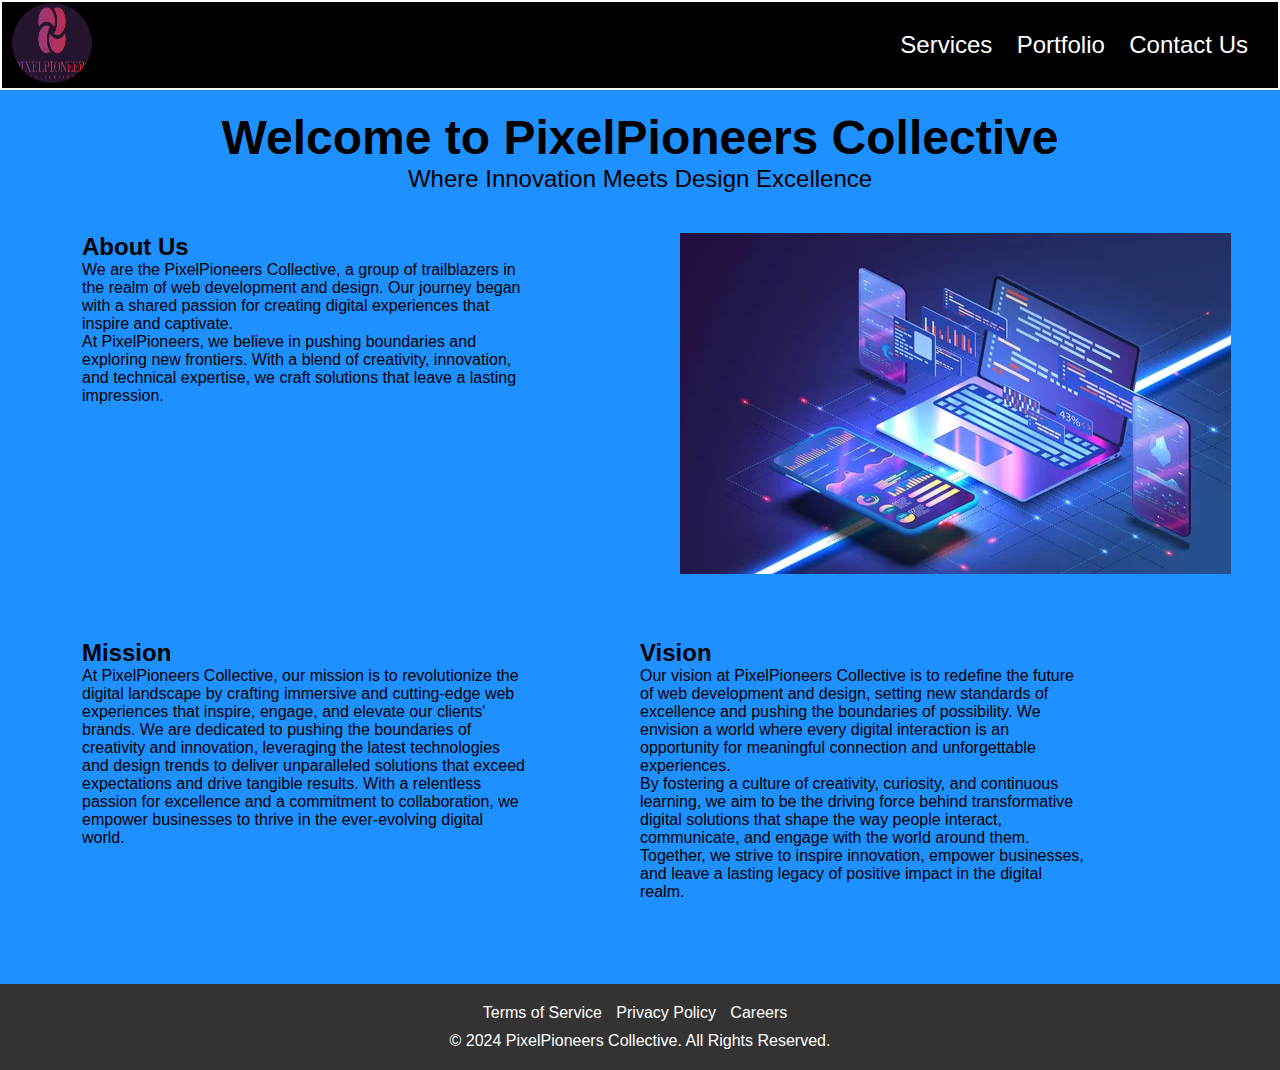
==== index.html @ dedfbb20 "human computer interaction" ====
<!DOCTYPE html>
<html lang="en">
<head>
  <meta charset="UTF-8">
  <meta name="viewport" content="width=device-width, initial-scale=1.0">
  <title>PixelPioneers Collective</title>
  <link rel="stylesheet" href="styles.css">
</head>
<body>
  <!-- Header Section -->
  <header id="navbar">
    <div><img id="logo" src="/images/Logo.png" alt="Logo">
    </div>

    <div id="bar" class="flex-item"><i class="fa fa-bars" aria-hidden="false"></i></div>

    <div id="nav_bar" class="flex-item">

      <nav>

        <ul>
          <li><a href="services.html">Services</a></li>
          <li><a href="portfolio.html">Portfolio</a></li>
          <li><a href="contact.html">Contact Us</a></li>
        </ul>
      </nav>
  </div>
    
  </header>

  <!-- Main Section -->
  <main>
    <!-- Hero Section -->
    <div class="hero">
      <h1>Welcome to PixelPioneers Collective</h1>
      <p>Where Innovation Meets Design Excellence</p>
    </div>

    <!-- About Section -->
    <div id="about" class="about">
      <div class="item-1"><h2>About Us</h2>
        <p>We are the PixelPioneers Collective, a group of trailblazers in the realm of web development and design. Our journey began with a shared passion for creating digital experiences that inspire and captivate.</p>
        <p>At PixelPioneers, we believe in pushing boundaries and exploring new frontiers. With a blend of creativity, innovation, and technical expertise, we craft solutions that leave a lasting impression.</p>
      </div>

      <div id="ditech" class="item-2"><img src="/images/home.png" alt="Digital Technology and Science Background">
      </div> 

      <div class="item-3"><h2>Mission</h2>
        <p>At PixelPioneers Collective, our mission is to revolutionize the digital landscape by crafting immersive and cutting-edge web experiences that inspire, engage, and elevate our clients' brands. 
        We are dedicated to pushing the boundaries of creativity and innovation, leveraging the latest technologies and design trends to deliver unparalleled solutions that exceed expectations and drive tangible results.
        With a relentless passion for excellence and a commitment to collaboration, we empower businesses to thrive in the ever-evolving digital world.</p>
      </div>

      <div class="item-4"><h2>Vision</h2>
        <p>Our vision at PixelPioneers Collective is to redefine the future of web development and design, setting new standards of excellence and pushing the boundaries of possibility.
        We envision a world where every digital interaction is an opportunity for meaningful connection and unforgettable experiences.</p> 
        <p>By fostering a culture of creativity, curiosity, and continuous learning, we aim to be the driving force behind transformative digital solutions that shape the way people interact, communicate, and engage with the world around them. 
        Together, we strive to inspire innovation, empower businesses, and leave a lasting legacy of positive impact in the digital realm.</p>
      </div>

    </div>
  </main>

  <!-- Footer Section -->
  <footer>
    <div class="footer-links">
      <a href="#">Terms of Service</a>
      <a href="#">Privacy Policy</a>
      <a href="#">Careers</a>
    </div>
    <div class="social-icons">
      <!-- Social Media Icons Go Here -->
    </div>
    <p>&copy; 2024 PixelPioneers Collective. All Rights Reserved.</p>
  </footer>
</body>
</html>
---- styles.css ----
/* Reset Styles */
* {
    margin: 0;
    padding: 0;
    box-sizing: border-box;
  }
  
  /* General Styles */
  body {
    font-family: Arial, sans-serif;
    background-color: dodgerblue;
    width: 100%;
    /* background-image: url(images/home.webp);
    background-repeat: no-repeat; */
    
  }
  
  /* Header Styles */
  #navbar {
    background-color: black;
    display: flex;
    align-items: center;
    justify-content: space-between;
    border: 2px solid white;
    color: white;
    padding: 10px;
    height: 90px;
  }

  /* div img {
    border: 2px solid yellow;
  } */

  
  nav ul {
    list-style-type: none;
    margin: 0;
    padding: 0;
    /* text-align: end; */
  }
  
  nav ul li {
    display: inline-block;
    margin-right: 20px;
    font-size: 24px;
  }
  
  nav ul li a {
    color: white;
    text-decoration: none;
    
  }

  nav ul li a:hover {
    color: purple;
    
  }

  /* nav ul li a:visited {
    color: chartreuse;
  } */
  
  .cta-button {
    background-color: #ff9900;
    color: #fff;
    padding: 10px 20px;
    text-decoration: none;
    border-radius: 5px;
  }
  
  .cta-button:hover {
    background-color: #ffcc00;
  }
  
  /* Main Section Styles */
  main {
    padding: 20px;
  }
  
  .hero {
    text-align: center;
    margin-bottom: 40px;
  }
  
  .hero h1 {
    font-size: 3em;
  }
  
  .hero p {
    font-size: 1.5em;
    margin-bottom: 20px;
  }
  
  .hero-cta {
    background-color: #ff9900;
    color: #fff;
    padding: 10px 20px;
    text-decoration: none;
    border-radius: 5px;
  }
  
  .hero-cta:hover {
    background-color: #ffcc00;
  }

  section h1 {
    color: purple;
    text-align: center;
    padding: 10px 0;
  }

  .services{
    display: grid;
    grid-template-columns: 30% 30% 30%;
    gap: 5% 5%;
  }
  
  .service {
    margin-bottom: 20px;
  }
  
  .service h3 {
    margin-bottom: 10px;
  }

  .testimonials {
    display: grid;
    grid-template-columns: 30% 30% 30%;
    gap: 5% 5%;
  }
  
  .project {
    margin-bottom: 40px;
  }
  
  .project img {
    max-width: 100%;
  }
  
  .project h3 {
    margin-bottom: 10px;
  }
  
  .article {
    margin-bottom: 40px;
  }
  
  .article h3 {
    margin-bottom: 10px;
  }

  .fa fa-bars {
    color: #fff;
  }
  
  /* .nav_bar {
    display: flex;
    align-items: end;
  } */
  
  /* Contact Form Styles */
  form input,
  form textarea {
    width: 100%;
    padding: 10px;
    margin-bottom: 10px;
  }
  
  form button {
    background-color: #ff9900;
    color: #fff;
    padding: 10px 20px;
    text-decoration: none;
    border-radius: 5px;
    border: none;
    cursor: pointer;
  }
  
  form button:hover {
    background-color: #ffcc00;
  }
  
  /* Footer Styles */
  footer {
    background-color: #333;
    color: #fff;
    text-align: center;
    padding: 20px;
  }
  
  .footer-links a {
    color: #fff;
    text-decoration: none;
    margin-right: 10px;
  }
  
  .social-icons {
    margin-top: 10px;
  }
  
  .social-icons img {
    width: 30px;
    margin-right: 10px;
  }

  #logo {
    width: 80px;
    height: 80px;
    border-radius: 50%;
    
  }

  .about {
    display: inline-grid;
    grid-template-columns: 40% 40%;
    padding-left: 5%;
    padding-right: 5%;
    row-gap: 10%;
    column-gap: 10%;
    width: 100%;
    margin-bottom: 10%;
    /* border: 2px solid yellow; */
  }

  /* .item-1 {
    border: 2px solid blue;
  }

  .item-2 {
    border: 2px solid blue;
  }

  .item-3 {
    border: 2px solid blue;
  }

  .item-4 {
    border: 2px solid blue;
    padding-left: 20px;
  } */

  #ditech {
    width: 700px;
    height: auto;
    margin-left: 40px;
  }

  @media screen and (max-width: 600px) {
    body {
      font-family: Arial, sans-serif;
      background-color: dodgerblue;
      width: 100%;
      margin: 0;
      text-align: center;
      box-sizing: border-box;
      padding: 10px 0;
    }

    #navbar {
      text-align: center;
      display: block;
      height: auto;
    }
    
    nav ul {
      list-style-type: none;
    }
    
    nav ul li {
      display: block;
      margin-top: 20px;
      font-size: 18px;
      text-align: center;
    }

    .about {
      display: block;
    }

    .services{
      display: flex;
      flex-wrap: nowrap;
    }

    .testimonials {
      display: flex;
      flex-wrap: wrap;
    }



    #ditech {
      width: 300px;
      height: 200px;
      border-radius: 50%;
      margin: 0;
    }

    footer {
      padding-top: 10px;
    }
  }
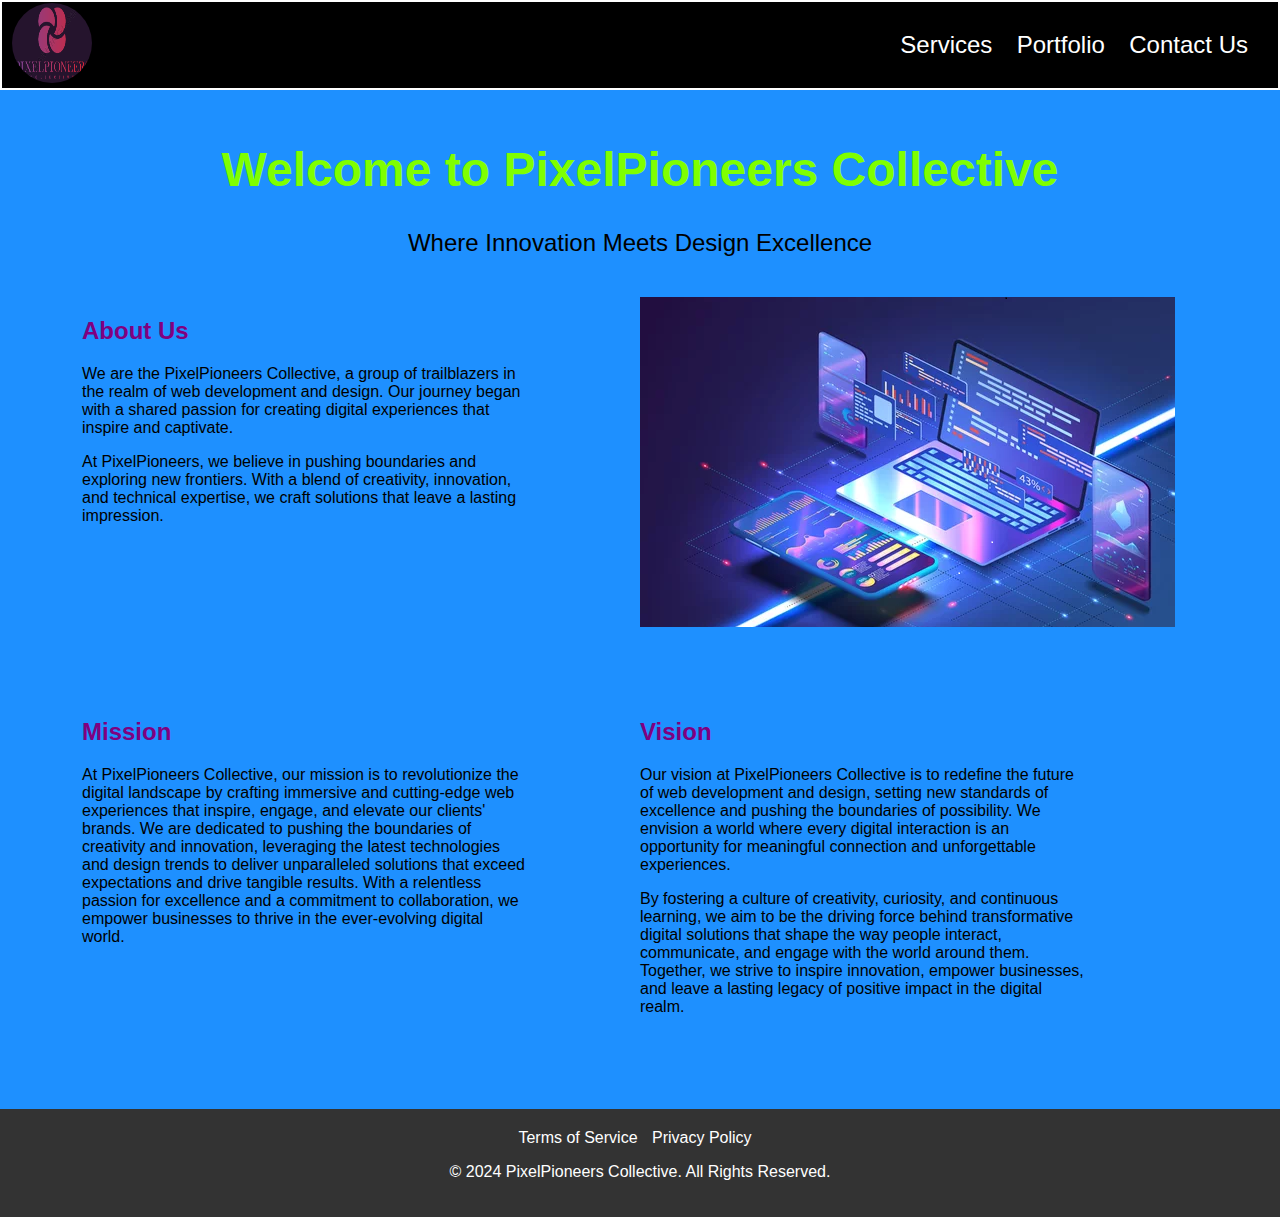
==== commit 463dda46: "Pixel updated" ====
--- a/index.html
+++ b/index.html
@@ -65,9 +65,8 @@
   <!-- Footer Section -->
   <footer>
     <div class="footer-links">
-      <a href="#">Terms of Service</a>
-      <a href="#">Privacy Policy</a>
-      <a href="#">Careers</a>
+      <a class="TermsOfService" href="/TermsOfService.html">Terms of Service</a>
+      <a class="PrivacyPolicy" href="/PrivacyPolicy.html">Privacy Policy</a>
     </div>
     <div class="social-icons">
       <!-- Social Media Icons Go Here -->
--- a/styles.css
+++ b/styles.css
@@ -1,7 +1,5 @@
 /* Reset Styles */
 * {
-    margin: 0;
-    padding: 0;
     box-sizing: border-box;
   }
   
@@ -10,8 +8,10 @@
     font-family: Arial, sans-serif;
     background-color: dodgerblue;
     width: 100%;
+    margin: 0;
     /* background-image: url(images/home.webp);
     background-repeat: no-repeat; */
+    /* border: 2px dashed yellowgreen; */
     
   }
   
@@ -59,7 +59,19 @@
   /* nav ul li a:visited {
     color: chartreuse;
   } */
-  
+
+  h1 {
+    color: chartreuse;
+    text-align: center;
+  }
+
+  h2 {
+    color: purple;
+  }
+  
+  main p {
+    color: black;
+  }
   .cta-button {
     background-color: #ff9900;
     color: #fff;
@@ -242,7 +254,92 @@
   #ditech {
     width: 700px;
     height: auto;
-    margin-left: 40px;
+  }
+
+  .terms {
+    padding: 20px;
+  }
+
+  .terms h2{
+    padding-bottom: 10px; 
+  }
+
+  .list {
+    list-style-type: none;
+    padding-top: 10px;
+  }
+
+  .list li {
+    text-align: left;
+    margin-left: 30px;
+  }
+
+  .contact-h2 {
+    text-align: center;
+    padding-bottom: 20px;
+  }
+
+  .contact-info {
+    padding-top: 10px;
+  }
+
+  .contact-details h3 {
+    padding-bottom: 20px;
+  }
+
+  .contact-details p {
+    padding-bottom: 20px;
+  }
+
+  .cList {
+    list-style-type: none;
+  }
+
+  .cList li {
+    padding: 20px;
+  }
+
+  .contact-form {
+    display:block;
+    text-align: center;
+    width: 80%;
+    padding-left: 20%;
+    padding-top: 20px;
+  }
+
+  .contact-form h3 {
+    padding-bottom: 10px;
+  }
+
+  .project {
+    display: flex;
+    flex-direction: row;
+    gap: 30px 10%;
+  }
+
+  .project div {
+    width: 45%;
+    padding-top: 20px;
+    padding-left: 10px;
+    /* border: 2px solid red; */
+
+  }
+
+  .TermsOfService:hover {
+    color: purple;
+  }
+
+  .PrivacyPolicy:hover {
+    color: purple;
+  }
+
+  #presentation {
+    font-size: 30px;
+    font-weight: 700;
+  }
+
+  #presentation:hover{
+    color: greenyellow;
   }
 
   @media screen and (max-width: 600px) {
@@ -273,31 +370,64 @@
       text-align: center;
     }
 
-    .about {
-      display: block;
+    .heading {
+      padding-top: 20px;
     }
 
     .services{
       display: flex;
+      flex-direction: column;
       flex-wrap: nowrap;
+    }
+
+    .service {
+      padding: 20px;
     }
 
     .testimonials {
       display: flex;
+      flex-direction: column;
       flex-wrap: wrap;
     }
 
+    .testimonial {
+      padding: 20px;
+    }
+
 
 
     #ditech {
-      width: 300px;
-      height: 200px;
-      border-radius: 50%;
-      margin: 0;
+      width: 400px;
+      padding-left: 0;
+      border: 2px dashed greenyellow;
     }
 
     footer {
       padding-top: 10px;
     }
-  }
+
+    .about {
+      border: 2px dotted purple;
+      display: block;
+      justify-content: center;
+      margin: 0;
+    }
+    
+    .about div {
+      padding: 20px 0;
+    }
+
+    .project {
+      display: flex;
+      flex-direction: column;
+      /* border: 2px solid red; */
+    }
+
+    .project div {
+      width: 100%;
+    }
+
+  }
+
+  
   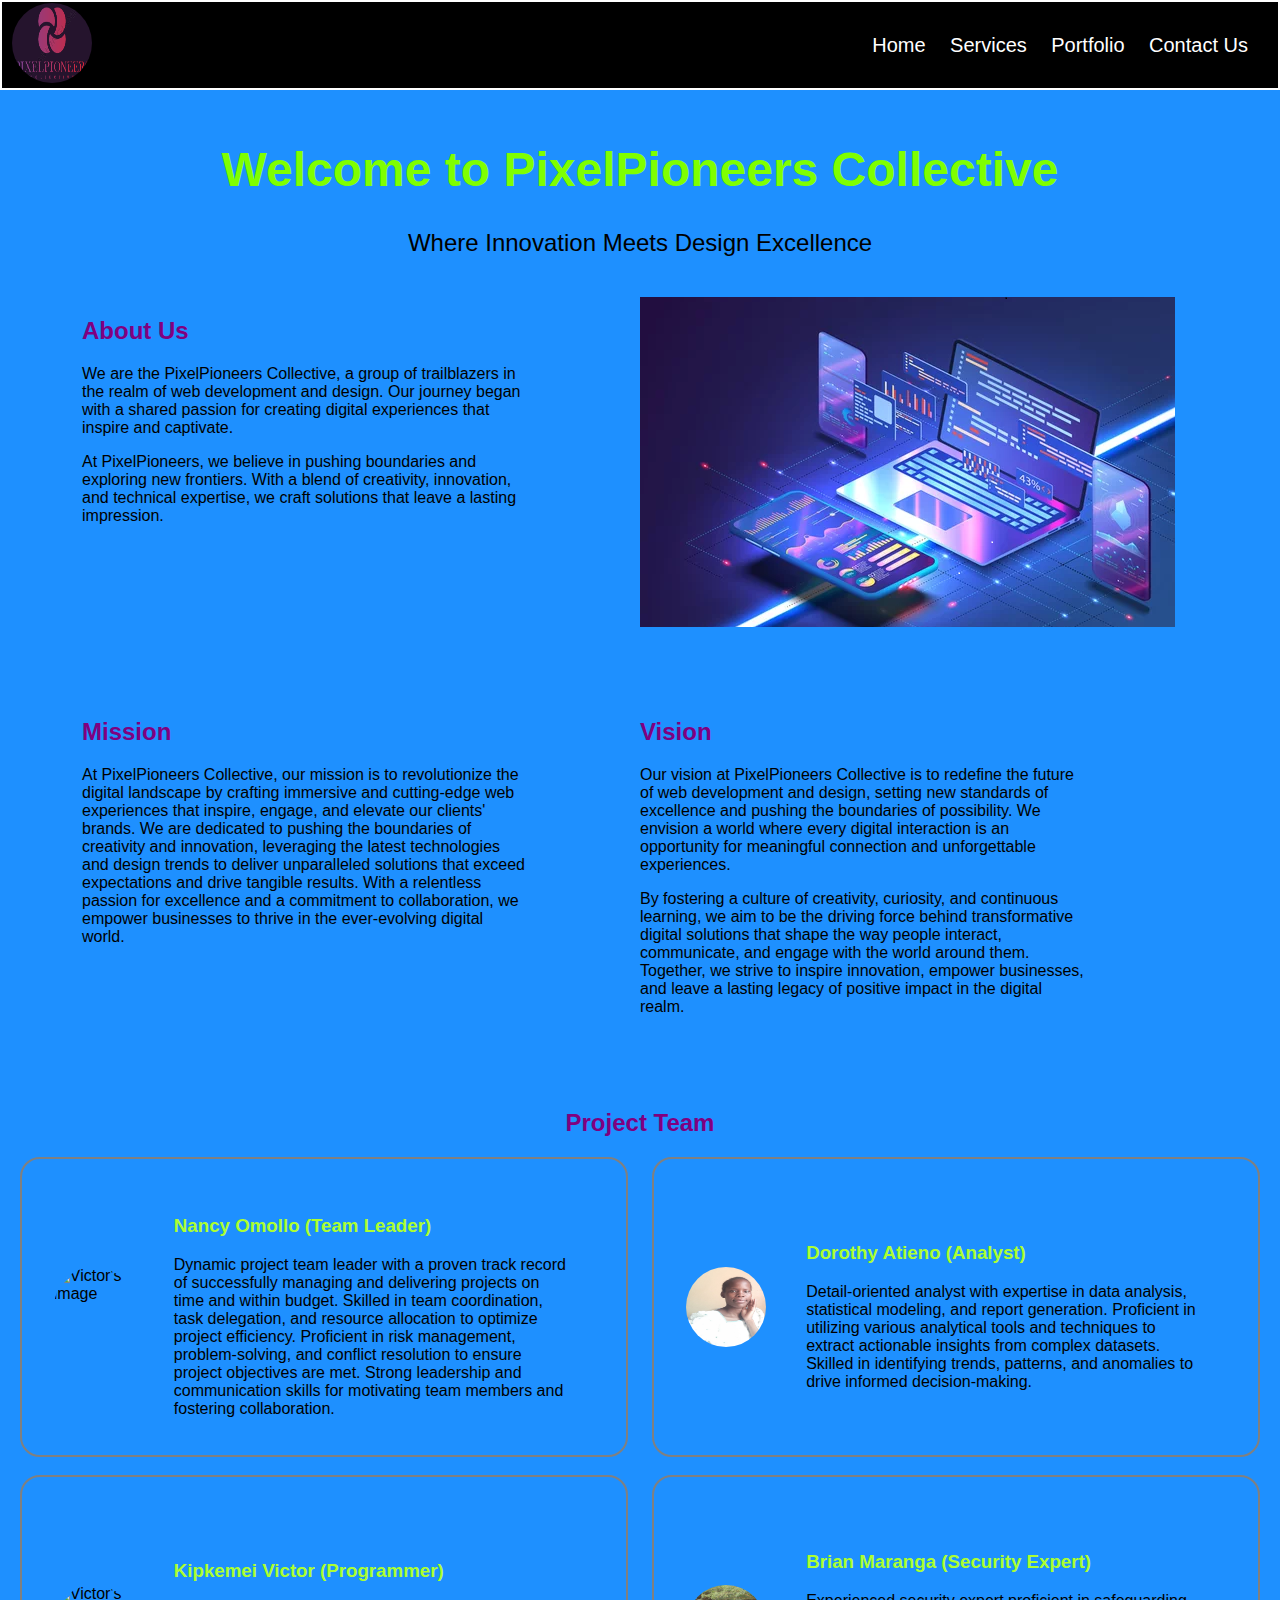
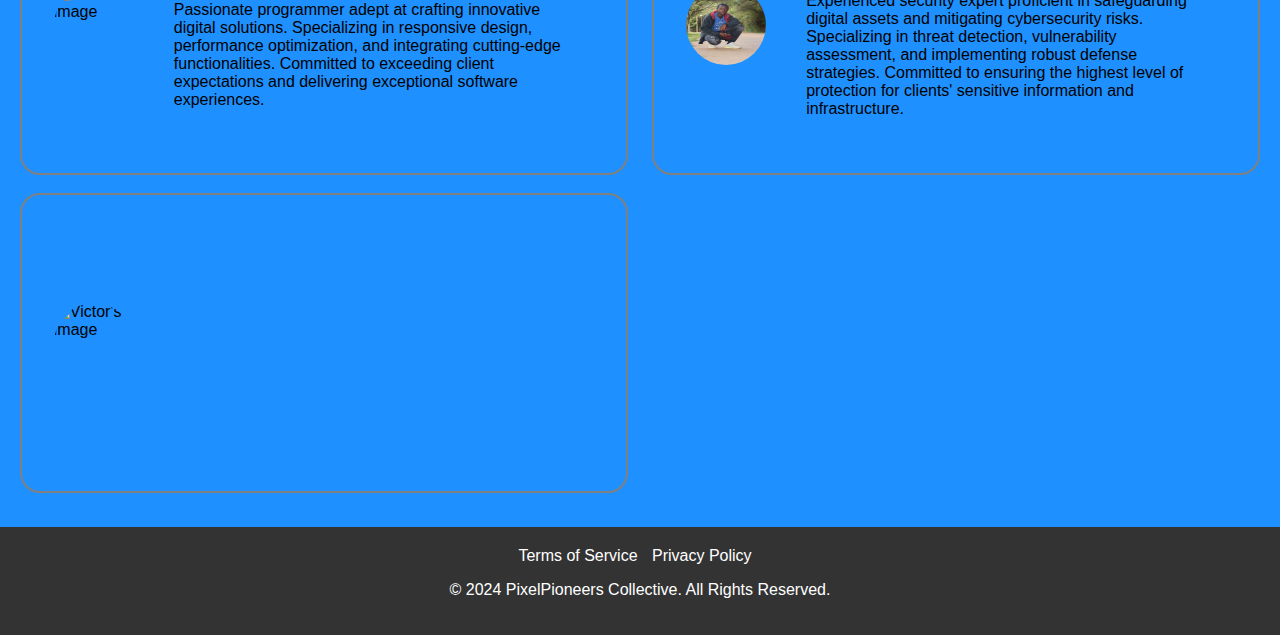
==== commit 0ac1b2ea: "Updated pages" ====
--- a/index.html
+++ b/index.html
@@ -19,6 +19,7 @@
       <nav>
 
         <ul>
+          <li><a href="index.html">Home</a></li>
           <li><a href="services.html">Services</a></li>
           <li><a href="portfolio.html">Portfolio</a></li>
           <li><a href="contact.html">Contact Us</a></li>
@@ -37,29 +38,98 @@
     </div>
 
     <!-- About Section -->
-    <div id="about" class="about">
-      <div class="item-1"><h2>About Us</h2>
-        <p>We are the PixelPioneers Collective, a group of trailblazers in the realm of web development and design. Our journey began with a shared passion for creating digital experiences that inspire and captivate.</p>
-        <p>At PixelPioneers, we believe in pushing boundaries and exploring new frontiers. With a blend of creativity, innovation, and technical expertise, we craft solutions that leave a lasting impression.</p>
+    <section>
+      <div id="about" class="about">
+        <div class="item-1"><h2>About Us</h2>
+          <p>We are the PixelPioneers Collective, a group of trailblazers in the realm of web development and design. Our journey began with a shared passion for creating digital experiences that inspire and captivate.</p>
+          <p>At PixelPioneers, we believe in pushing boundaries and exploring new frontiers. With a blend of creativity, innovation, and technical expertise, we craft solutions that leave a lasting impression.</p>
+        </div>
+  
+        <div id="ditech" class="item-2"><img src="/images/home.png" alt="Digital Technology and Science Background">
+        </div> 
+  
+        <div class="item-3"><h2>Mission</h2>
+          <p>At PixelPioneers Collective, our mission is to revolutionize the digital landscape by crafting immersive and cutting-edge web experiences that inspire, engage, and elevate our clients' brands. 
+          We are dedicated to pushing the boundaries of creativity and innovation, leveraging the latest technologies and design trends to deliver unparalleled solutions that exceed expectations and drive tangible results.
+          With a relentless passion for excellence and a commitment to collaboration, we empower businesses to thrive in the ever-evolving digital world.</p>
+        </div>
+  
+        <div class="item-4"><h2>Vision</h2>
+          <p>Our vision at PixelPioneers Collective is to redefine the future of web development and design, setting new standards of excellence and pushing the boundaries of possibility.
+          We envision a world where every digital interaction is an opportunity for meaningful connection and unforgettable experiences.</p> 
+          <p>By fostering a culture of creativity, curiosity, and continuous learning, we aim to be the driving force behind transformative digital solutions that shape the way people interact, communicate, and engage with the world around them. 
+          Together, we strive to inspire innovation, empower businesses, and leave a lasting legacy of positive impact in the digital realm.</p>
+        </div>
+  
       </div>
+    </section>
 
-      <div id="ditech" class="item-2"><img src="/images/home.png" alt="Digital Technology and Science Background">
-      </div> 
+    <section>
+      <div class="projectTeam">
+        <h2>Project Team</h2>
+        <div class="teamMembers">
+          <div class="teamMember">
+           
+            <figure><img class="image" src="/images/Mm.jpg" alt="Victor's image">
+                <figcaption>
+                  <h3>Nancy Omollo (Team Leader)</h3>
+                  Dynamic project team leader with a proven track record of successfully managing and delivering projects on time and within budget. 
+                  Skilled in team coordination, task delegation, and resource allocation to optimize project efficiency. 
+                  Proficient in risk management, problem-solving, and conflict resolution to ensure project objectives are met. 
+                  Strong leadership and communication skills for motivating team members and fostering collaboration.
+                </figcaption>
+            </figure>
+            
+          </div>
 
-      <div class="item-3"><h2>Mission</h2>
-        <p>At PixelPioneers Collective, our mission is to revolutionize the digital landscape by crafting immersive and cutting-edge web experiences that inspire, engage, and elevate our clients' brands. 
-        We are dedicated to pushing the boundaries of creativity and innovation, leveraging the latest technologies and design trends to deliver unparalleled solutions that exceed expectations and drive tangible results.
-        With a relentless passion for excellence and a commitment to collaboration, we empower businesses to thrive in the ever-evolving digital world.</p>
+          <div class="teamMember">
+            <figure><img class="image" src="/images/Doro.jpg" alt="Victor's image">
+                <figcaption>
+                  <h3>Dorothy Atieno (Analyst)</h3>
+                  Detail-oriented analyst with expertise in data analysis, statistical modeling, and report generation. 
+                  Proficient in utilizing various analytical tools and techniques to extract actionable insights from complex datasets. Skilled in identifying trends, patterns, and anomalies to drive informed decision-making.
+                </figcaption>
+            </figure>
+          </div>
+
+          <div class="teamMember">
+           
+            <figure><img class="image" src="/images/Mm.jpg" alt="Victor's image">
+                <figcaption>
+                  <h3>Kipkemei Victor (Programmer)</h3>
+                  Passionate programmer adept at crafting innovative digital solutions. 
+                  Specializing in responsive design, performance optimization, and integrating cutting-edge functionalities. 
+                  Committed to exceeding client expectations and delivering exceptional software experiences.
+                </figcaption>
+            </figure>
+            
+          </div>
+
+          <div class="teamMember">
+            <figure><img class="image" src="/images/Maraga.jpg" alt="Victor's image">
+                <figcaption>
+                  <h3>Brian Maranga (Security Expert)</h3>
+                  Experienced security expert proficient in safeguarding digital assets and mitigating cybersecurity risks. 
+                  Specializing in threat detection, vulnerability assessment, and implementing robust defense strategies. 
+                  Committed to ensuring the highest level of protection for clients' sensitive information and infrastructure.
+
+                </figcaption>
+            </figure>
+            
+          </div>
+
+          <div class="teamMember">
+            <figure><img class="image" src="Mm.jpg" alt="Victor's image">
+                <figcaption>
+                
+                </figcaption>
+            </figure>
+          </div>
+
+
       </div>
-
-      <div class="item-4"><h2>Vision</h2>
-        <p>Our vision at PixelPioneers Collective is to redefine the future of web development and design, setting new standards of excellence and pushing the boundaries of possibility.
-        We envision a world where every digital interaction is an opportunity for meaningful connection and unforgettable experiences.</p> 
-        <p>By fostering a culture of creativity, curiosity, and continuous learning, we aim to be the driving force behind transformative digital solutions that shape the way people interact, communicate, and engage with the world around them. 
-        Together, we strive to inspire innovation, empower businesses, and leave a lasting legacy of positive impact in the digital realm.</p>
-      </div>
-
-    </div>
+    </section>
+    
   </main>
 
   <!-- Footer Section -->
--- a/styles.css
+++ b/styles.css
@@ -42,7 +42,7 @@
   nav ul li {
     display: inline-block;
     margin-right: 20px;
-    font-size: 24px;
+    font-size: 20px;
   }
   
   nav ul li a {
@@ -137,8 +137,20 @@
 
   .testimonials {
     display: grid;
-    grid-template-columns: 30% 30% 30%;
-    gap: 5% 5%;
+    grid-template-columns: 32% 32% 32%;
+    gap: 5% 2%;
+    margin-bottom: 30px;
+  }
+
+  .testimonial {
+    border: 2px solid gray;
+    border-radius: 20px;
+  }
+
+  .monialPicture {
+    width: 120px;
+    height: 120px;
+    border-radius: 50%;
   }
   
   .project {
@@ -163,6 +175,59 @@
 
   .fa fa-bars {
     color: #fff;
+  }
+
+  .projectTeam {
+    width: 100%;
+    margin-bottom: 30px;
+  }
+
+  .projectTeam h2 {
+    text-align: center;
+  }
+
+  .image {
+    width: 120px;
+    height: 120px;
+    border-radius: 50%;
+  }
+
+  .teamMembers {
+    display: grid;
+    grid-template-columns: 49% 49%;
+    grid-gap: 2%;
+    margin-left: 0px;
+  }
+
+  .teamMember {
+    position: relative;
+    height: 300px;
+    border: 2px solid gray;
+    border-radius: 20px;
+    display: flex;
+    align-items: center;
+    justify-content: center;
+  }
+
+
+  .teamMember figure {
+    display: flex;
+    align-items: center;
+    margin-left: 0px;
+  }
+
+  .teamMember figure img {
+    padding: 20px;
+    margin-left: 0px;
+    margin-right: 20px;
+  }
+
+  figure figcaption {
+    width: 400px;
+  }
+
+  figure figcaption h3 {
+    color: greenyellow;
   }
   
   /* .nav_bar {
@@ -198,6 +263,7 @@
     color: #fff;
     text-align: center;
     padding: 20px;
+    margin-top: 20px;
   }
   
   .footer-links a {
@@ -427,6 +493,13 @@
       width: 100%;
     }
 
+    .teamMembers {
+      display: grid;
+      grid-template-rows: auto;
+      grid-gap: 2%;
+      margin-left: 0px;
+    }
+
   }
 
   
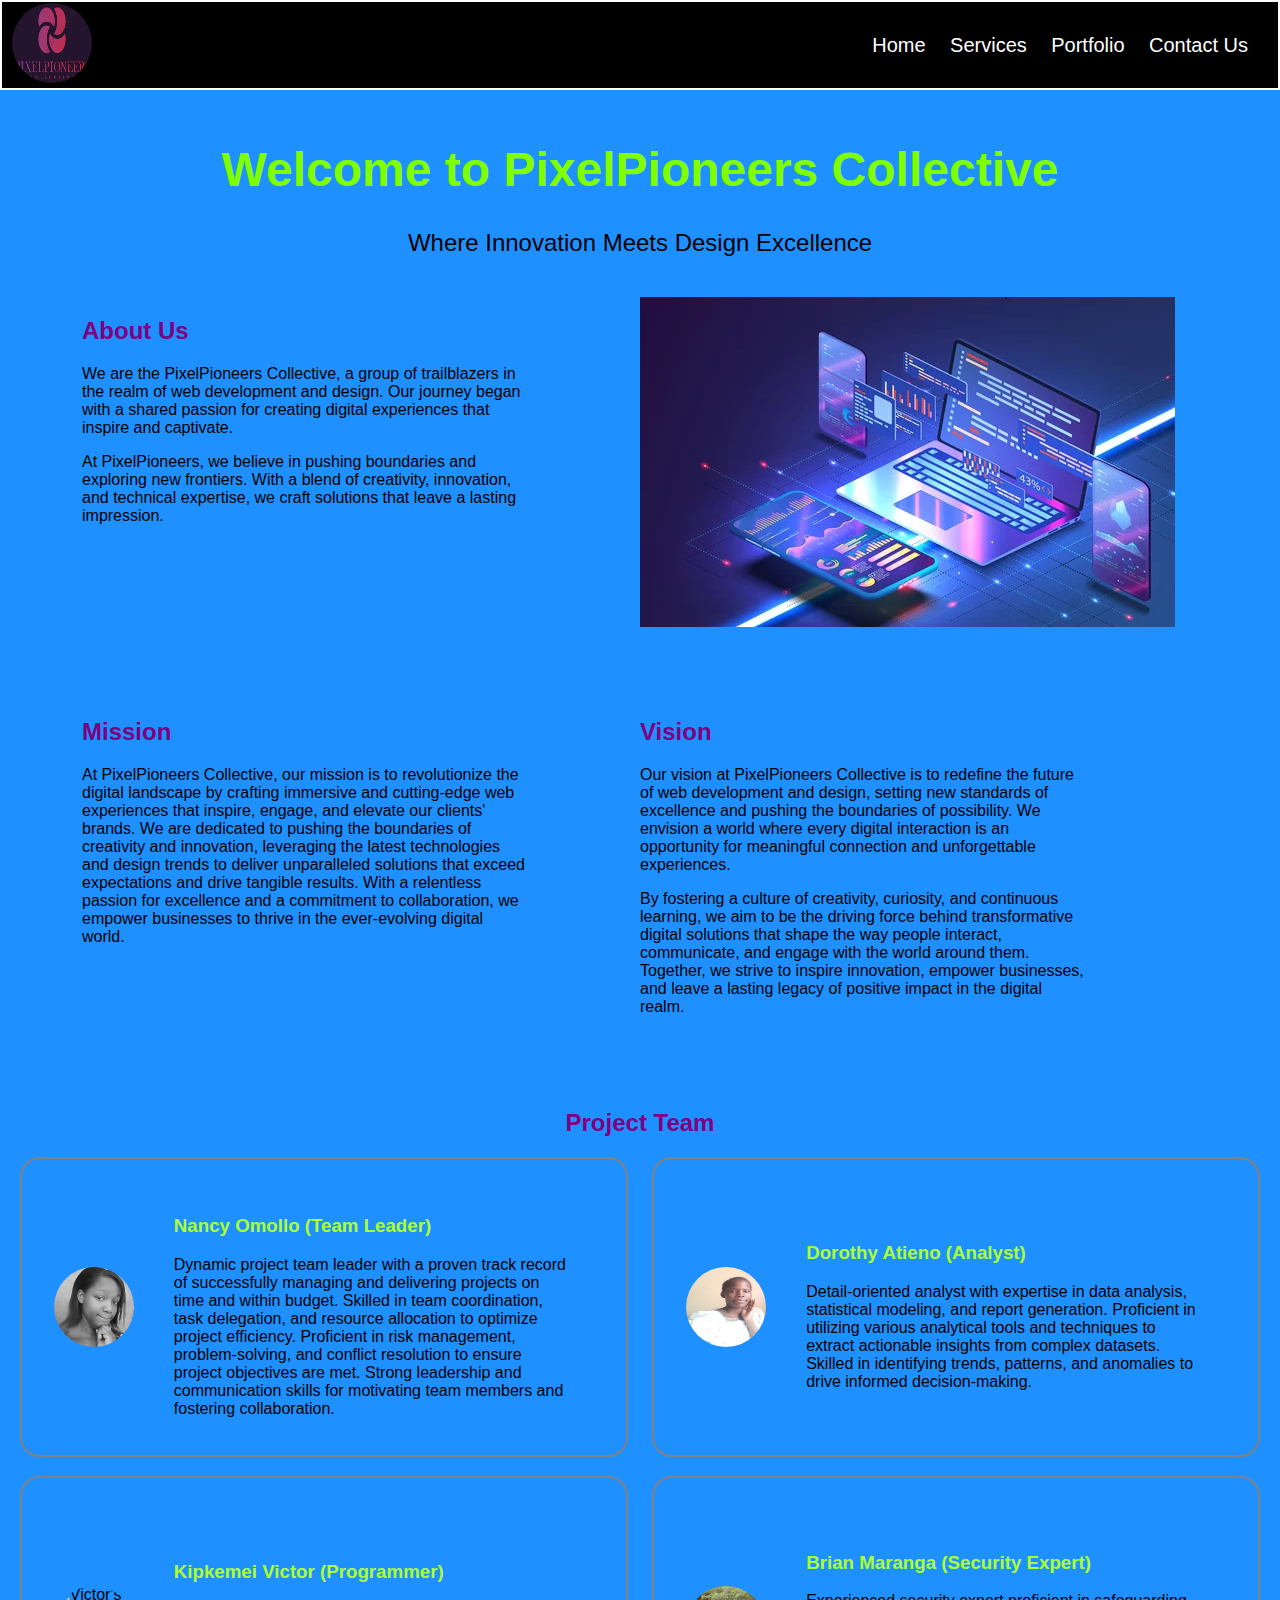
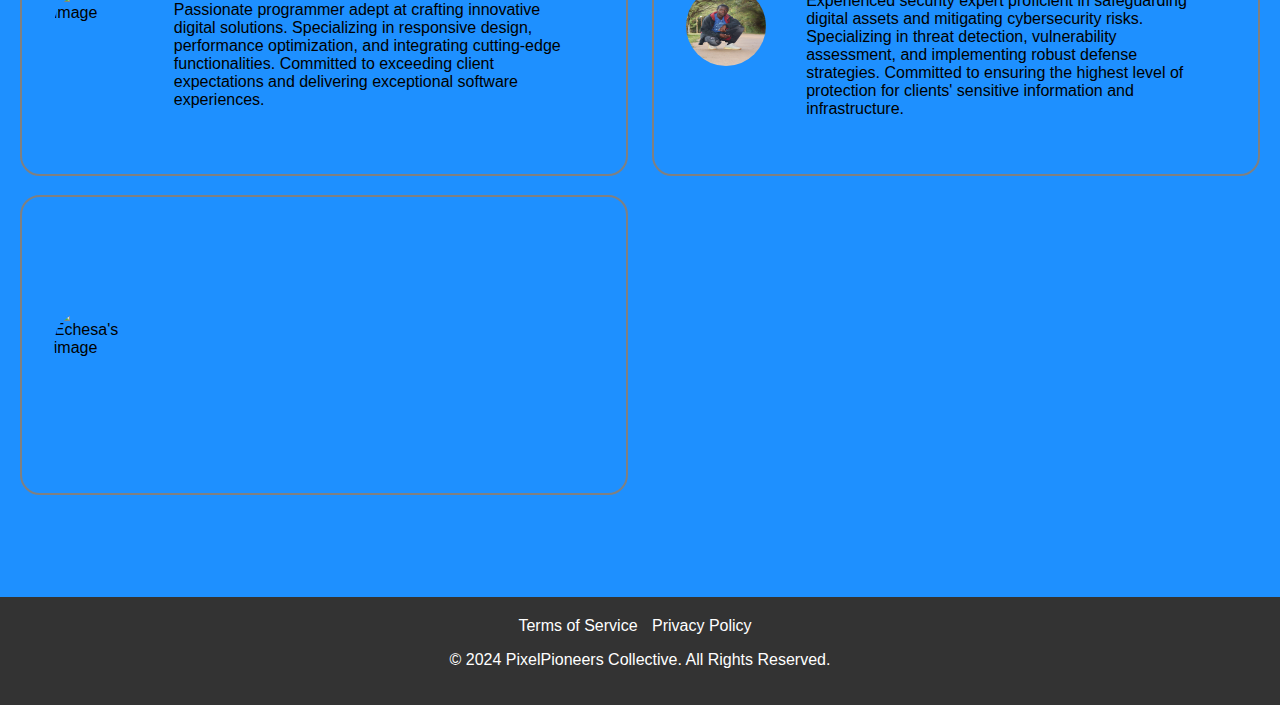
==== commit b72a042f: "Updated content" ====
--- a/index.html
+++ b/index.html
@@ -70,7 +70,7 @@
         <div class="teamMembers">
           <div class="teamMember">
            
-            <figure><img class="image" src="/images/Mm.jpg" alt="Victor's image">
+            <figure><img class="image" src="/images/Nancy.jpg" alt="Nancy's image">
                 <figcaption>
                   <h3>Nancy Omollo (Team Leader)</h3>
                   Dynamic project team leader with a proven track record of successfully managing and delivering projects on time and within budget. 
@@ -83,7 +83,7 @@
           </div>
 
           <div class="teamMember">
-            <figure><img class="image" src="/images/Doro.jpg" alt="Victor's image">
+            <figure><img class="image" src="/images/Doro.jpg" alt="Dorothy's image">
                 <figcaption>
                   <h3>Dorothy Atieno (Analyst)</h3>
                   Detail-oriented analyst with expertise in data analysis, statistical modeling, and report generation. 
@@ -106,7 +106,7 @@
           </div>
 
           <div class="teamMember">
-            <figure><img class="image" src="/images/Maraga.jpg" alt="Victor's image">
+            <figure><img class="image" src="/images/Maraga.jpg" alt="Maranga's image">
                 <figcaption>
                   <h3>Brian Maranga (Security Expert)</h3>
                   Experienced security expert proficient in safeguarding digital assets and mitigating cybersecurity risks. 
@@ -118,8 +118,8 @@
             
           </div>
 
-          <div class="teamMember">
-            <figure><img class="image" src="Mm.jpg" alt="Victor's image">
+          <div class="teamMember" style="margin-bottom:40px;">
+            <figure><img class="image" src="Mm.jpg" alt="Echesa's image">
                 <figcaption>
                 
                 </figcaption>
--- a/styles.css
+++ b/styles.css
@@ -68,6 +68,10 @@
   h2 {
     color: purple;
   }
+
+  main {
+    margin-bottom: 50px;
+  }
   
   main p {
     color: black;
@@ -340,6 +344,21 @@
     margin-left: 30px;
   }
 
+  .contact {
+    display: grid;
+    grid-template-columns: 40% 40%;
+    column-gap: 5%;
+    margin-left: 7.5%;
+    width: 100%;
+  }
+
+  .contact-details {
+    border: 2px solid gray;
+    border-radius: 20px;
+    background-color: aqua;
+  }
+
+
   .contact-h2 {
     text-align: center;
     padding-bottom: 20px;
@@ -349,12 +368,14 @@
     padding-top: 10px;
   }
 
-  .contact-details h3 {
+  .contact-detail h3 {
     padding-bottom: 20px;
-  }
-
-  .contact-details p {
+    padding-left: 20px;
+  }
+
+  .contact-detail p {
     padding-bottom: 20px;
+    padding-left: 20px;
   }
 
   .cList {
@@ -368,13 +389,25 @@
   .contact-form {
     display:block;
     text-align: center;
-    width: 80%;
-    padding-left: 20%;
-    padding-top: 20px;
+    padding: 20px;
+    border: 2px solid gray;
+    border-radius: 20px;
+    background-color: aqua;
   }
 
   .contact-form h3 {
     padding-bottom: 10px;
+  }
+
+  .input,.textarea {
+    background-color: paleturquoise;
+  }
+
+
+
+  #btn {
+    background-color: purple;
+    border-radius: 20px;
   }
 
   .project {
@@ -397,15 +430,6 @@
 
   .PrivacyPolicy:hover {
     color: purple;
-  }
-
-  #presentation {
-    font-size: 30px;
-    font-weight: 700;
-  }
-
-  #presentation:hover{
-    color: greenyellow;
   }
 
   @media screen and (max-width: 600px) {
@@ -454,10 +478,12 @@
       display: flex;
       flex-direction: column;
       flex-wrap: wrap;
+      width: 90%;
+      
     }
 
     .testimonial {
-      padding: 20px;
+      margin-top: 20px;
     }
 
 
@@ -495,11 +521,40 @@
 
     .teamMembers {
       display: grid;
-      grid-template-rows: auto;
+      grid-template-columns: auto;
       grid-gap: 2%;
       margin-left: 0px;
     }
 
+    .teamMember {
+      width: 90%;
+      height: auto;
+      border: 2px solid gray;
+      border-radius: 20px;
+      display: block;
+      justify-content: center;
+      margin-left: 5%;
+    }
+
+    .teamMember figure {
+      display: block;
+      text-align: center;
+      margin-left: 0px;
+    }
+
+    .contact {
+      display: flex;
+      flex-direction:column;
+      width: 90%;
+    }
+
+    .contact-details {
+      border: 2px solid gray;
+      border-radius: 20px;
+      background-color: aqua;
+      margin-bottom: 20px;
+    }
+
   }
 
   
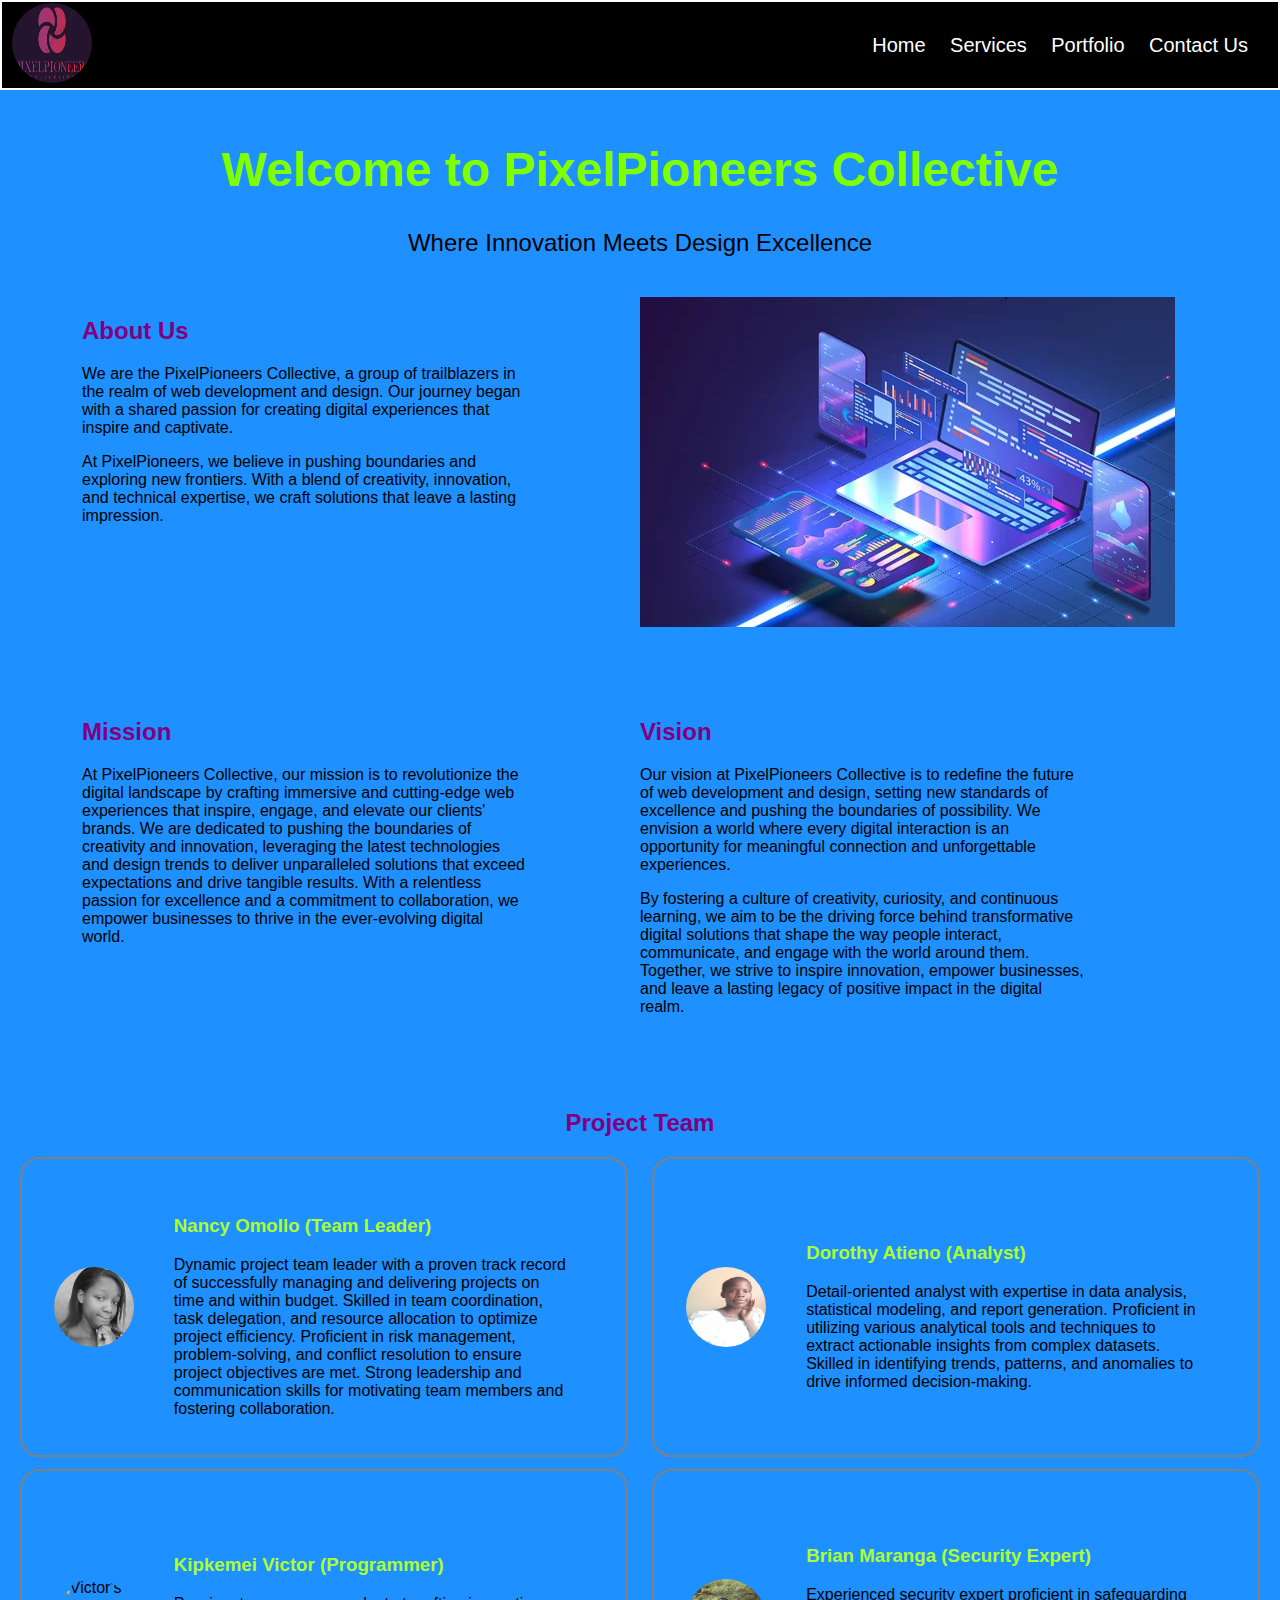
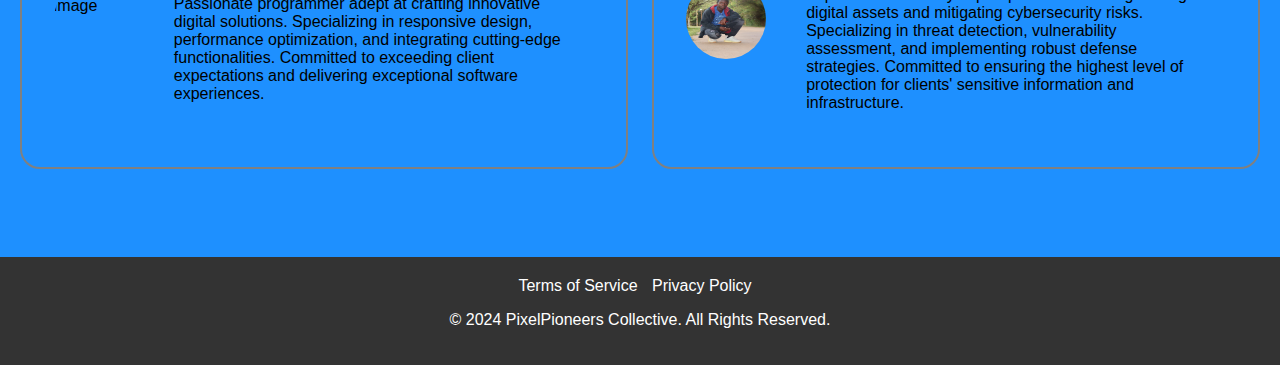
==== commit cdf8c25f: "Updates" ====
--- a/index.html
+++ b/index.html
@@ -118,13 +118,13 @@
             
           </div>
 
-          <div class="teamMember" style="margin-bottom:40px;">
-            <figure><img class="image" src="Mm.jpg" alt="Echesa's image">
+          <!-- <div class="teamMember" style="margin-bottom:40px;">
+            <figure><img class="image" src="/images/Echesa.jpg" alt="Echesa's image">
                 <figcaption>
                 
                 </figcaption>
             </figure>
-          </div>
+          </div> -->
 
 
       </div>
--- a/styles.css
+++ b/styles.css
@@ -414,14 +414,20 @@
     display: flex;
     flex-direction: row;
     gap: 30px 10%;
+    height: 400px;
+    align-items: center;
   }
 
   .project div {
     width: 45%;
-    padding-top: 20px;
-    padding-left: 10px;
-    /* border: 2px solid red; */
-
+    /* padding-top: 20px; */
+    /* padding-left: 10px; */
+    /* border: 2px solid red;  */
+
+  }
+
+  #powerPoint {
+    width: 100%;
   }
 
   .TermsOfService:hover {
@@ -510,6 +516,7 @@
     }
 
     .project {
+      height: 480px;
       display: flex;
       flex-direction: column;
       /* border: 2px solid red; */
